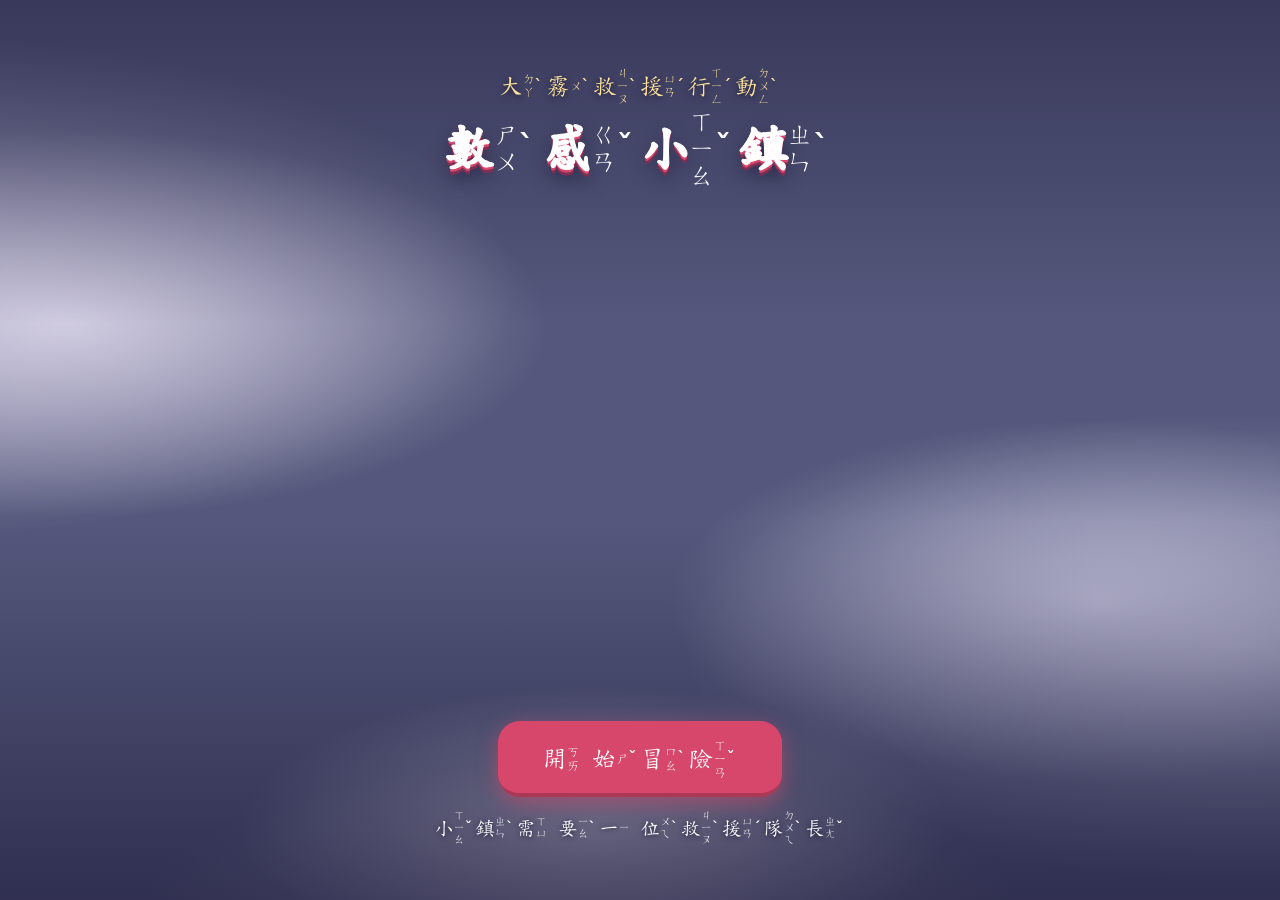
==== index.html @ 50f694c7 "更新網站 2026-11-01 21:22 Co-Authored-By: Claude Opus 5.5 <noreply@anthropic.com>" ====
<!doctype html>
<html lang="zh-Hant">
<head>
<meta charset="utf-8">
<meta name="viewport" content="width=device-width,initial-scale=1,viewport-fit=cover,user-scalable=no">
<meta name="theme-color" content="#fff6e3">
<title>數感小鎮</title>
<link rel="stylesheet" href="style.css?v=202611012122">
</head>
<body>
<main id="app"></main>
<script>window.APP_V="202611012122"</script>
<script src="zy.js?v=202611012122"></script>
<script src="logic.js?v=202611012122"></script>
<script src="story.js?v=202611012122"></script>
<script src="game.js?v=202611012122"></script>
</body>
</html>
---- style.css ----
@font-face { font-family: "SGKai"; src: url(assets/kai.woff2) format("woff2"); font-display: swap; }
:root {
  --paper: #fff6e3; --card: #fffdf7; --ink: #33405a; --soft: #77809a; --line: #e6d8bb;
  --sun: #f5a524; --leaf: #3d9970; --sky: #3b82c4; --berry: #d6476b; --grape: #7d5bbe; --good: #2f9e6a; --warn: #d9772b;
}
* { box-sizing: border-box; -webkit-tap-highlight-color: transparent; }
html, body { margin: 0; min-height: 100%; background: var(--paper); color: var(--ink); }
body { font-family: "SGKai", "BiauKai", "DFKai-SB", "Noto Serif TC", serif; font-size: 20px; line-height: 1.5; overscroll-behavior: none; }
button { font: inherit; color: inherit; border: 0; background: none; cursor: pointer; touch-action: manipulation; }
#app { max-width: 720px; margin: 0 auto; padding: 14px 16px 32px; min-height: 100vh; display: flex; flex-direction: column; }
.num { font-family: "Trebuchet MS", "Segoe UI", "Avenir Next", system-ui, sans-serif; font-weight: 700; font-variant-numeric: tabular-nums; }

/* 首頁 */
.home-head { display: flex; justify-content: space-between; align-items: center; margin: 4px 0 2px; }
h1 { font-size: 34px; margin: 0; letter-spacing: 2px; }
.star-count { background: var(--card); border: 2px solid var(--line); border-radius: 99px; padding: 3px 16px; font-size: 22px; }
.tag { color: var(--soft); margin: 0 0 14px; font-size: 18px; }
.town { display: grid; grid-template-columns: 1fr 1fr; gap: 12px; }
.spot { text-align: left; background: var(--card); border: 2px solid var(--line); border-bottom-width: 5px; border-radius: 18px; padding: 12px 14px; display: flex; flex-direction: column; gap: 3px; min-height: 134px; transition: transform .1s; }
.spot:active { transform: translateY(2px); }
.spot:nth-child(5) { grid-column: 1 / -1; min-height: 0; }
.spot svg { width: 56px; height: 56px; }
.spot b { font-size: 23px; }
.spot small { color: var(--soft); font-size: 16px; line-height: 1.3; }
.lvl { display: inline-flex; gap: 3px; margin-top: 3px; }
.lvl i { width: 11px; height: 11px; border-radius: 50%; background: var(--line); }
.lvl i.on { background: var(--sun); }
.stickers { margin-top: 16px; background: var(--card); border: 2px dashed var(--line); border-radius: 18px; padding: 10px 14px; }
.stickers h2 { font-size: 18px; margin: 0 0 4px; font-weight: 400; color: var(--soft); }
.stickers .row { display: flex; flex-wrap: wrap; gap: 6px; font-size: 30px; line-height: 1.2; }
.stickers .row span.off { filter: grayscale(1); opacity: .22; }

/* 遊戲框架 */
.top { display: flex; align-items: center; gap: 10px; margin-bottom: 8px; }
.icon-btn { width: 46px; height: 46px; border-radius: 50%; background: var(--card); border: 2px solid var(--line); font-size: 22px; flex: none; display: grid; place-items: center; }
.dots { flex: 1; display: flex; gap: 6px; justify-content: center; }
.dots i { width: 15px; height: 15px; border-radius: 50%; background: var(--line); }
.dots i.g2 { background: var(--sun); } .dots i.g1 { background: #f8d48a; } .dots i.g0 { background: #cbd2e0; }
.dots i.now { outline: 3px solid var(--ink); outline-offset: 1px; }
.prompt { font-size: 24px; text-align: center; margin: 2px 0 8px; min-height: 40px; line-height: 1.35; }
.prompt .num { font-size: 30px; color: var(--berry); margin: 0 2px; }
.stage { background: var(--card); border: 2px solid var(--line); border-radius: 18px; padding: 12px; margin-bottom: 10px; }
.msg { min-height: 34px; text-align: center; font-size: 21px; padding: 6px 6px; border-radius: 12px; }
.msg.good { color: var(--good); } .msg.hint { color: var(--warn); }
.actions { display: flex; gap: 10px; justify-content: center; margin-top: 6px; flex-wrap: wrap; }
.btn { background: var(--leaf); color: #fff; border-radius: 16px; padding: 10px 26px; font-size: 24px; border-bottom: 4px solid rgba(0,0,0,.2); min-height: 56px; min-width: 120px; }
.btn:active { transform: translateY(2px); border-bottom-width: 2px; }
.btn.alt { background: var(--card); color: var(--ink); border: 2px solid var(--line); border-bottom: 4px solid var(--line); }
.btn[disabled] { opacity: .4; }
.choices { display: flex; gap: 8px; justify-content: center; width: 100%; }
.choice { background: var(--card); border: 2px solid var(--line); border-bottom-width: 5px; border-radius: 16px; font-size: 28px; padding: 10px 4px; flex: 1; max-width: 170px; min-height: 60px; }
.choice.ok { background: #d9f3e4; border-color: var(--good); }
.choice.no { opacity: .35; }

/* 數線 */
.line-wrap { touch-action: none; user-select: none; -webkit-user-select: none; }
.line-wrap svg { width: 100%; height: auto; display: block; overflow: visible; }
.line-wrap text { font-family: "Trebuchet MS", "Segoe UI", system-ui, sans-serif; font-weight: 700; fill: var(--ink); }

/* 積木 */
.board { display: grid; grid-template-columns: 1fr 1fr 1fr; gap: 6px; }
.col { min-height: 170px; background: var(--paper); border-radius: 12px; padding: 6px; display: flex; flex-direction: column; align-items: center; gap: 6px; }
.col h3 { margin: 0; font-size: 19px; font-weight: 400; color: var(--soft); }
.col .tally { font-size: 26px; }
.pile { display: flex; flex-wrap: wrap; gap: 3px; justify-content: center; align-content: flex-start; flex: 1; }
.b100 { width: 54px; height: 54px; background-color: var(--sky); background-image: linear-gradient(rgba(255,255,255,.5) 1px, transparent 1px), linear-gradient(90deg, rgba(255,255,255,.5) 1px, transparent 1px); background-size: 5.4px 5.4px; border-radius: 3px; }
.b10 { width: 10px; height: 54px; background-color: var(--leaf); background-image: linear-gradient(rgba(255,255,255,.55) 1px, transparent 1px); background-size: 100% 5.4px; border-radius: 2px; }
.b1 { width: 11px; height: 11px; background: var(--sun); border-radius: 2px; }
.pile button { padding: 0; display: block; }
.add { border-radius: 12px; background: var(--card); border: 2px solid var(--line); border-bottom-width: 4px; min-height: 50px; width: 100%; font-size: 24px; }
.add[disabled] { opacity: .35; }
.trade { display: flex; gap: 6px; justify-content: center; margin-top: 8px; }
.trade button { background: #fff0cf; border: 2px solid var(--sun); border-radius: 12px; padding: 5px 6px; font-size: 16px; min-height: 48px; flex: 1; line-height: 1.2; }
.trade button[disabled] { opacity: .35; }

/* 鍵盤 */
.keypad { display: grid; grid-template-columns: repeat(6, 1fr); gap: 5px; max-width: 420px; margin: 2px auto 0; width: 100%; }
.keypad button { background: var(--card); border: 2px solid var(--line); border-bottom-width: 4px; border-radius: 12px; min-height: 54px; font-size: 26px; padding: 0; }
.keypad .go { background: var(--leaf); color: #fff; border-color: var(--leaf); }
.entry { text-align: center; font-size: 34px; line-height: 1.25; color: var(--sky); }
.entry .blank { color: var(--line); }

/* 青蛙 */
.frog-now { text-align: center; font-size: 40px; color: var(--leaf); margin: 0; line-height: 1.2; }
.hops { display: grid; grid-template-columns: repeat(3, 1fr); gap: 8px; margin-top: 8px; }
.hops button { border-radius: 14px; min-height: 58px; font-size: 26px; border: 2px solid; border-bottom-width: 5px; background: var(--card); }
.hops .up { border-color: var(--leaf); color: var(--leaf); }
.hops .dn { border-color: var(--grape); color: var(--grape); }
.trail { min-height: 34px; text-align: center; color: var(--soft); font-size: 20px; word-spacing: 3px; }

/* 天平 */
.beam { transition: transform .6s cubic-bezier(.3,1.5,.5,1); transform-origin: 200px 66px; }
.scale-svg { width: 100%; height: auto; display: block; }
.scale-svg text { font-family: "Trebuchet MS", "Segoe UI", system-ui, sans-serif; font-weight: 700; font-size: 25px; fill: var(--ink); text-anchor: middle; }
.fill-text { text-align: center; font-size: 40px; margin: 8px 0; }

/* 糖果 */
.grid { display: flex; flex-direction: column; gap: 3px; align-items: center; }
.row-c { display: flex; align-items: center; gap: 3px; border-radius: 10px; padding: 1px 6px; width: fit-content; position: relative; }
.row-c.lit { background: #fde8ee; }
.row-c.new { outline: 3px dashed var(--good); outline-offset: 1px; }
.row-c.gone { opacity: .3; outline: 3px dashed var(--warn); outline-offset: 1px; }
.c { width: 24px; height: 24px; border-radius: 50%; background: radial-gradient(circle at 34% 30%, #ffc2d1, var(--berry)); display: block; }
.row-c.part2 .c { background: radial-gradient(circle at 34% 30%, #d7c6f5, var(--grape)); }
.row-c.cut { margin-bottom: 9px; box-shadow: 0 6px 0 -3px var(--warn); border-radius: 0; }
.sum-tag { min-width: 30px; font-size: 18px; color: var(--berry); margin-left: 6px; text-align: right; }

/* 結算 */
.end { text-align: center; padding: 22px 8px; }
.end h2 { font-size: 32px; margin: 8px 0; }
.big-star { font-size: 54px; line-height: 1.1; }
.note { color: var(--soft); font-size: 18px; }

/* 家長頁 */
.parent { font-family: "Segoe UI", "Microsoft JhengHei", "PingFang TC", system-ui, sans-serif; font-size: 16px; }
.parent h1 { font-size: 24px; letter-spacing: 0; }
.parent h2 { font-size: 18px; margin: 18px 0 6px; }
.parent table { width: 100%; border-collapse: collapse; background: var(--card); }
.parent th, .parent td { border: 1px solid var(--line); padding: 6px 8px; text-align: left; vertical-align: top; }
.parent select { font: inherit; padding: 6px; }
.parent .link { color: var(--sky); text-decoration: underline; padding: 8px 0; }

@keyframes pop { 0% { transform: scale(.5); opacity: 0; } 70% { transform: scale(1.15); } 100% { transform: scale(1); opacity: 1; } }
.pop { animation: pop .35s ease-out; }
@media (prefers-reduced-motion: reduce) { .pop { animation: none; } .beam { transition: none; } }
@media (max-width: 380px) { h1 { font-size: 28px; } .prompt { font-size: 23px; } .btn { font-size: 21px; padding: 8px 18px; } }

/* 故事 */
.hero { border-radius: 18px; background: #6d7390 center/cover; padding: 12px 14px; margin-bottom: 12px; min-height: 148px; display: flex; flex-direction: column; justify-content: space-between; color: #fff; }
.hero h1 { text-shadow: 0 2px 6px rgba(30,30,60,.75); }
.hero .star-count { color: var(--ink); }
.hero-say { display: flex; align-items: center; gap: 8px; background: rgba(255,253,247,.93); color: var(--ink); border-radius: 14px; padding: 5px 12px; font-size: 19px; margin-top: 10px; min-height: 44px; }
.hero-liang { width: 46px; height: 46px; object-fit: contain; }
.thumb { position: relative; height: 92px; border-radius: 12px; background: #e9e2d0 center/cover; overflow: hidden; margin-bottom: 4px; display: grid; place-items: center; }
.fog { position: absolute; inset: 0; background: radial-gradient(circle at 40% 40%, rgba(170,172,195,.72), rgba(120,122,150,.96)); transition: opacity .6s; }
.fog.f0 { opacity: 1; } .fog.f1 { opacity: .68; } .fog.f2 { opacity: .36; } .fog.f3 { opacity: 0; }
.thumb-who { position: absolute; right: 4px; bottom: 2px; height: 72px; width: 72px; object-fit: contain; }
.spot:nth-child(5) { grid-column: auto; min-height: 134px; }
.bosscard[disabled] { opacity: .62; cursor: default; }
.say-row { display: flex; align-items: center; justify-content: center; gap: 6px; }
.say-row .prompt { flex: 1; min-width: 0; }
.say-who { width: 64px; height: 64px; object-fit: contain; flex: none; }
.comic { display: flex; flex-direction: column; gap: 10px; margin: auto 0; }
.scene { position: relative; aspect-ratio: 16/9; border-radius: 18px; background: #8a8fa8 center/cover; overflow: hidden; }
.scene-who { position: absolute; left: 50%; bottom: 0; height: 74%; transform: translateX(-50%); max-width: 70%; object-fit: contain; }
.bubble { background: var(--card); border: 2px solid var(--line); border-radius: 18px; padding: 10px 16px; font-size: 23px; min-height: 120px; }
.bubble b { color: var(--berry); font-size: 20px; }
.bubble p { margin: 2px 0 0; }
.bubble.narr { background: #f3efe2; font-size: 22px; }
.comic .actions { align-items: center; }
.end-hero { width: 130px; height: 130px; object-fit: contain; }

/* 二下：分裝、平分、分數 */
.pile-c { display: flex; flex-wrap: wrap; gap: 3px; justify-content: center; min-height: 28px; max-height: 118px; overflow: hidden; }
.boxes { display: flex; flex-wrap: wrap; gap: 6px; justify-content: center; margin-top: 8px; min-height: 40px; }
.box { display: flex; flex-wrap: wrap; gap: 2px; justify-content: center; align-content: center; min-width: 44px; min-height: 40px; max-width: 92px; padding: 4px; background: #f5e6c8; border: 2px solid #c9a56a; border-radius: 8px; }
.box .c { width: 16px; height: 16px; }
.pile-c .c { width: 20px; height: 20px; }
.frac { display: inline-flex; flex-direction: column; align-items: center; line-height: 1.05; font-size: 26px; }
.frac i { font-style: normal; padding: 0 8px; }
.frac i:first-child { border-bottom: 3px solid currentColor; }
.cake-wrap { display: grid; place-items: center; }
.cake { width: 180px; height: 180px; }
.bar { width: 100%; height: auto; display: block; }
.fair { display: flex; flex-direction: column; gap: 10px; }
.fair .choice { max-width: none; padding: 6px; }

.say-row .prompt { font-size: 22px; }
.say-row .prompt .num { font-size: 27px; }
.say-who { width: 56px; height: 56px; }

/* 第三期：任務、線索、新遊戲 */
.daily { display: grid; grid-template-columns: 1.4fr 1fr 1fr; gap: 8px; margin-bottom: 12px; }
.daily-btn { background: var(--sun); color: #fff; border-radius: 14px; border-bottom: 4px solid rgba(0,0,0,.18); padding: 8px 6px; font-size: 19px; line-height: 1.25; min-height: 62px; }
.daily-btn small { display: block; font-size: 14px; opacity: .92; }
.daily-btn.alt { background: var(--card); color: var(--ink); border: 2px solid var(--line); border-bottom-width: 4px; }
.page-h { margin: 0; font-size: 26px; }
.pg-h { font-size: 19px; margin: 12px 0 6px; font-weight: 400; color: var(--soft); }
.pg { display: flex; flex-wrap: wrap; gap: 7px; }
.pg-btn { background: var(--card); border: 2px solid var(--line); border-bottom-width: 4px; border-radius: 12px; padding: 7px 12px; font-size: 18px; min-height: 46px; }
.clues { display: flex; flex-direction: column; gap: 8px; }
.clue { display: flex; gap: 10px; align-items: center; background: var(--card); border: 2px solid var(--line); border-radius: 14px; padding: 8px 10px; }
.clue.off { opacity: .55; border-style: dashed; }
.clue b { display: block; font-size: 19px; } .clue small { font-size: 16px; color: var(--soft); line-height: 1.3; display: block; }
.clue-img { width: 58px; height: 58px; object-fit: contain; flex: none; }
.clue-q { width: 58px; height: 58px; flex: none; display: grid; place-items: center; font-size: 30px; color: var(--line); border: 2px dashed var(--line); border-radius: 50%; }
.clue-big { width: 170px; height: 170px; object-fit: contain; }
.clock { width: 190px; height: 190px; }
.clock text { font-family: "Trebuchet MS", "Segoe UI", system-ui, sans-serif; font-weight: 700; fill: var(--ink); }
.choices.col { flex-direction: column; align-items: center; }
.choices.col .choice { width: 100%; max-width: 260px; flex: none; min-height: 50px; padding: 5px; }
.seats { min-height: 64px; display: grid; place-items: center; }
.train-seats { gap: 3px; }
.tray { min-height: 60px; display: flex; flex-wrap: wrap; gap: 4px; justify-content: center; align-items: center; background: #f5e6c8; border-radius: 12px; padding: 6px; }
.wallet { display: flex; flex-wrap: wrap; gap: 7px; justify-content: center; margin-top: 6px; }
.coin { width: 52px; height: 52px; border-radius: 50%; font-size: 18px; color: #4a3a12; border: 3px solid rgba(0,0,0,.2); padding: 0; }
.coin.c1 { background: #c98d5a; } .coin.c5 { background: #d9dde6; } .coin.c10 { background: #e5e8ef; } .coin.c50 { background: #f0c75a; } .coin.c100 { background: #b9c7e6; width: 66px; border-radius: 8px; height: 42px; }
.coin.note { background: #e7b7c4; width: 74px; border-radius: 8px; height: 42px; }
.tray .coin { width: 40px; height: 40px; font-size: 14px; } .tray .coin.c100, .tray .coin.note { width: 54px; height: 32px; }
.note { color: var(--soft); font-size: 17px; }

/* 第四期：封面、全螢幕故事、冒險地圖 */
body.in-cine { background: #2b2d45; overscroll-behavior: none; }
body.in-cine #app { padding: 0; max-width: none; }
.drift { position: absolute; inset: -20% -40%; pointer-events: none; background: radial-gradient(ellipse 30% 22% at 25% 40%, rgba(232,226,244,.75), transparent 70%), radial-gradient(ellipse 26% 20% at 70% 62%, rgba(214,212,236,.7), transparent 72%), radial-gradient(ellipse 22% 16% at 48% 80%, rgba(238,234,246,.6), transparent 70%); animation: drift 19s ease-in-out infinite alternate; }
.drift.d2 { animation-duration: 27s; animation-direction: alternate-reverse; opacity: .7; transform: scale(1.3); }
@keyframes drift { from { translate: -14% 0; } to { translate: 14% -3%; } }

/* 封面 */
.title { position: relative; min-height: 100vh; min-height: 100dvh; overflow: hidden; background: #55587c center/cover; display: flex; flex-direction: column; align-items: center; justify-content: space-between; padding: 7vh 16px 6vh; text-align: center; }
.title::after { content: ""; position: absolute; inset: 0; background: linear-gradient(rgba(30,28,60,.52), transparent 36%, transparent 58%, rgba(30,28,60,.68)); pointer-events: none; }
.title > .title-top, .title > .title-hero, .title > .title-bottom { position: relative; z-index: 2; }
.kicker { margin: 0 0 2px; color: #ffe39a; font-size: 24px; letter-spacing: 6px; text-shadow: 0 2px 6px rgba(20,20,50,.8); }
.logo { margin: 0; font-size: 62px; line-height: 1.15; letter-spacing: 6px; color: #fff; -webkit-text-stroke: 1.5px #fff; text-shadow: 0 3px 0 #d6476b, 0 6px 0 #7d2f54, 0 10px 18px rgba(20,20,50,.65); }
.logo.small { font-size: 34px; letter-spacing: 3px; -webkit-text-stroke: .6px #fff; text-shadow: 0 2px 0 #d6476b, 0 4px 8px rgba(20,20,50,.7); }
.title-hero { width: min(62vw, 300px); animation: bob 3s ease-in-out infinite; filter: drop-shadow(0 0 26px rgba(255,214,110,.85)); }
@keyframes bob { 50% { transform: translateY(-14px) rotate(-2deg); } }
.btn.big { font-size: 30px; padding: 14px 44px; background: var(--berry); border-radius: 22px; animation: pulse 1.8s ease-in-out infinite; box-shadow: 0 6px 20px rgba(214,71,107,.55); }
@keyframes pulse { 50% { transform: scale(1.05); } }
.title-note { color: #fff; margin: 12px 0 0; font-size: 19px; text-shadow: 0 1px 5px rgba(20,20,50,.9); }
.flies { position: absolute; inset: 0; z-index: 1; pointer-events: none; }
.flies i { position: absolute; width: 8px; height: 8px; border-radius: 50%; background: #ffe48a; box-shadow: 0 0 12px 4px rgba(255,214,90,.8); opacity: 0; animation: fly 4.5s ease-in-out infinite; }
@keyframes fly { 0%, 100% { opacity: 0; transform: translate(0, 0); } 40% { opacity: 1; } 60% { opacity: .9; transform: translate(16px, -30px); } }

/* 全螢幕故事 */
.cine { position: relative; min-height: 100vh; min-height: 100dvh; display: flex; flex-direction: column; overflow: hidden; color: var(--ink); cursor: pointer; }
.cine-blur { position: fixed; inset: -30px; background: #33365a center/cover; filter: blur(22px) brightness(.55); }
.cine .scene { position: relative; aspect-ratio: 4/3; width: 100%; max-width: 760px; margin: 0 auto; border-radius: 0 0 26px 26px; box-shadow: 0 10px 30px rgba(10,10,30,.5); flex: none; }
.cine .scene-who { height: 78%; max-width: 78%; filter: drop-shadow(0 6px 10px rgba(20,20,50,.45)); }
.rise { animation: rise .45s cubic-bezier(.2,1.3,.5,1); }
@keyframes rise { from { transform: translate(-50%, 34%); opacity: 0; } to { transform: translateX(-50%); opacity: 1; } }
.cine .bubble { position: relative; width: calc(100% - 28px); max-width: 700px; margin: -22px auto 0; min-height: 132px; border-radius: 20px; font-size: 24px; line-height: 1.5; box-shadow: 0 8px 22px rgba(10,10,30,.4); border: 3px solid #f3d98f; }
.cine .bubble.narr { background: #fbf6e6; }
.ch { opacity: 0; } .ch.on { opacity: 1; }
.cine-acts { position: relative; display: flex; gap: 12px; align-items: center; justify-content: center; margin: 14px auto 18px; }
.skip { color: #fff; font-size: 18px; text-decoration: underline; padding: 10px; }

/* 冒險地圖 */
.map-bg { position: fixed; inset: 0; z-index: -1; background: #4a4d70; }
.map-bg .m1, .map-bg .m2 { position: absolute; inset: 0; background-size: cover; background-position: center; }
.map-bg .shade { position: absolute; inset: 0; background: linear-gradient(rgba(40,38,75,.4), rgba(40,38,75,.2) 40%, rgba(40,38,75,.45)); }
.map-head { position: sticky; top: 0; z-index: 5; margin: -14px -16px 8px; padding: 12px 16px 10px; background: linear-gradient(rgba(36,34,70,.85), rgba(36,34,70,.55) 75%, transparent); }
.map-title { display: flex; justify-content: space-between; align-items: center; }
.map-head .hero-say { margin-top: 6px; border: 2px solid #f3d98f; }
.map-trail { position: relative; margin-bottom: 104px; }
.map-trail > svg { position: absolute; inset: 0; width: 100%; height: 100%; }
.stop { position: absolute; display: flex; align-items: center; gap: 0; width: 72%; padding: 0; text-align: left; transition: transform .12s; }
.stop.left { left: 0; } .stop.right { right: 0; flex-direction: row-reverse; text-align: right; }
.stop:active { transform: scale(.97); }
.medal { position: relative; width: 116px; height: 116px; flex: none; border-radius: 50%; background: #d7d3c6 center/cover; border: 5px solid #fff6e3; box-shadow: 0 6px 16px rgba(20,20,50,.55); overflow: hidden; z-index: 2; display: block; }
.medal .fog { border-radius: 50%; }
.medal-who { position: absolute; left: 50%; bottom: -2px; transform: translateX(-50%); height: 84px; width: 92px; object-fit: contain; }
.stop .plate { position: relative; flex: 1; min-width: 0; background: rgba(255,253,247,.95); border-radius: 14px; padding: 6px 10px 6px 18px; margin-left: -12px; box-shadow: 0 4px 12px rgba(20,20,50,.4); display: block; }
.stop.right .plate { margin-left: 0; margin-right: -12px; padding: 6px 18px 6px 10px; }
.plate b { display: block; font-size: 21px; line-height: 1.25; }
.plate small { display: block; font-size: 15px; color: var(--soft); line-height: 1.25; }
.plate .lvl { margin-top: 2px; }
.badge { position: absolute; right: 8px; top: 6px; width: 26px; height: 26px; border-radius: 50%; background: var(--good); color: #fff; display: grid; place-items: center; font-size: 16px; font-family: system-ui, sans-serif; z-index: 3; }
.stop.now .medal { border-color: #ffd65a; animation: ring 1.6s ease-out infinite; }
@keyframes ring { 0% { box-shadow: 0 0 0 0 rgba(255,214,90,.9); } 100% { box-shadow: 0 0 0 20px rgba(255,214,90,0); } }
.guide { position: absolute; width: 58px; height: 58px; object-fit: contain; top: -14px; z-index: 4; animation: bob 2s ease-in-out infinite; filter: drop-shadow(0 0 8px rgba(255,214,90,.9)); }
.stop.left .guide { left: 74px; } .stop.right .guide { right: 74px; }
.stop.cave[disabled] .medal { filter: grayscale(.5) brightness(.75); }
.stop.cave[disabled] { cursor: default; }
.lock { position: absolute; inset: 0; display: grid; place-items: center; color: #fff; font-size: 44px; z-index: 3; }
.dock { position: fixed; left: 50%; bottom: 0; transform: translateX(-50%); width: 100%; max-width: 720px; z-index: 6; display: grid; grid-template-columns: repeat(3, 1fr); gap: 8px; padding: 10px 12px calc(10px + env(safe-area-inset-bottom)); background: linear-gradient(transparent, rgba(36,34,70,.9) 30%); }
.dock button { background: rgba(255,253,247,.97); border-radius: 16px; border-bottom: 4px solid #d8c9a6; padding: 5px 4px; font-size: 18px; line-height: 1.2; min-height: 68px; }
.dock button b { display: block; font-size: 21px; font-weight: 400; line-height: 1.15; }
.dock small { display: block; font-size: 13px; color: var(--soft); }
.dock .hot { background: var(--sun); color: #fff; border-bottom-color: #c47f12; animation: pulse 2s ease-in-out infinite; }
.dock .hot small { color: #fff; }
@media (prefers-reduced-motion: reduce) { .drift, .title-hero, .btn.big, .flies i, .guide, .stop.now .medal, .dock .hot, .rise { animation: none; } .flies i { opacity: 1; } .rise { transform: translateX(-50%); } }
@media (min-width: 720px) { .cine .scene { aspect-ratio: 16/9; } .medal { width: 124px; height: 124px; } }

.map-bg { z-index: 0; }
.map-head, .map-trail { z-index: 1; }
.map-head { z-index: 5; }
.cine { justify-content: center; }
.cine .scene { border-radius: 26px; width: calc(100% - 16px); }
.guide { top: -20px; }
.stop.left .guide { left: 66px; } .stop.right .guide { right: 66px; }

/* 小火車人數圖 */
.seats { display: block; min-height: 0; }
.ride { display: flex; flex-wrap: wrap; align-items: flex-end; justify-content: center; gap: 4px; min-height: 60px; }
.people { display: inline-flex; align-items: flex-end; flex-wrap: wrap; gap: 3px; justify-content: center; }
.p10 { display: flex; flex-direction: column; gap: 1px; }
.p1s { display: grid; grid-template-columns: repeat(5, 11px); gap: 1px; direction: ltr; }
.p10 i, .p1s i { display: block; width: 11px; height: 6px; border-radius: 1px; background: var(--leaf); }
.p1s i { height: 11px; }
.people.new i { background: var(--warn); }
.people i.gone { background: transparent; box-shadow: inset 0 0 0 1px var(--warn); }
.plus { font-size: 24px; color: var(--soft); align-self: center; margin: 0 3px; font-family: system-ui, sans-serif; }
.plus.gap { margin: 0 2px; }
.legend { display: flex; flex-wrap: wrap; gap: 4px 14px; justify-content: center; margin-top: 6px; font-size: 17px; }
.lg { display: inline-flex; align-items: center; gap: 5px; }
.lg > i { width: 13px; height: 13px; border-radius: 3px; background: var(--leaf); display: block; }
.lg > i.new { background: var(--warn); }
.lg > i.gone { background: transparent; box-shadow: inset 0 0 0 2px var(--warn); }

/* 注音 */
body { line-height: 1.75; }
.zc { display: inline-flex; align-items: center; white-space: nowrap; line-height: 1.2; vertical-align: middle; }
.bp { position: relative; display: inline-flex; flex-direction: column; align-items: center; justify-content: center; width: 1.45em; padding-right: .45em; margin-left: .04em; font: 400 max(.44em, 9px)/1.02 "Microsoft JhengHei", "PingFang TC", "Noto Sans TC", system-ui, sans-serif; color: inherit; opacity: .92; letter-spacing: 0; -webkit-text-stroke: 0; text-shadow: none; }
.bp span { display: block; }
.bp .tone { position: absolute; right: 0; top: 50%; transform: translateY(-55%); font-style: normal; line-height: 1; }
.bp .qing { display: block; font-style: normal; line-height: .5; }
.parent .bp { display: none; }
.ch { display: inline-flex; vertical-align: middle; }
.pan-t { font-size: 17px; line-height: 1.2; text-align: center; color: var(--ink); white-space: nowrap; }
.pan-t .bp { font-size: 8px; }
.logo { font-size: 46px; letter-spacing: 0; -webkit-text-stroke: 1px #fff; }
.logo.small { font-size: 27px; letter-spacing: 0; -webkit-text-stroke: .4px #fff; }
.kicker { font-size: 21px; letter-spacing: 0; }
.prompt, .say-row .prompt { font-size: 20px; line-height: 1.6; }
.say-row .prompt .num, .prompt .num { font-size: 26px; }
.msg { font-size: 19px; line-height: 1.7; }
.plate b { font-size: 18px; line-height: 1.3; }
.plate small { font-size: 15px; line-height: 1.35; }
.stop { width: 80%; }
.hero-say { font-size: 18px; }
.dock button { font-size: 15px; min-height: 76px; }
.dock small { font-size: 13px; }
.cine .bubble { font-size: 21px; line-height: 1.7; min-height: 150px; }
.bubble b { font-size: 18px; }
.btn { font-size: 21px; }
.btn.big { font-size: 25px; }
.choice { font-size: 21px; }
.trade button { font-size: 15px; }
.legend { font-size: 16px; }
.pg-btn { font-size: 17px; }
.clue b { font-size: 18px; } .clue small { font-size: 15px; line-height: 1.5; }
.col h3 { font-size: 18px; }
.trail { font-size: 18px; }

/* 注音字級：手機上也要看得清楚 */
.bp { font-size: max(.46em, 10px); width: 1.35em; padding-right: .42em; margin-left: 0; opacity: 1; }
.prompt, .say-row .prompt { font-size: 22px; }
.msg { font-size: 20px; }
.cine .bubble { font-size: 23px; }
.plate b { font-size: 20px; }
.plate small { font-size: 16px; }
.stop { width: 84%; }
.stop .plate { padding-left: 16px; }
.hero-say { font-size: 19px; }
.choice { font-size: 19px; padding-left: 2px; padding-right: 2px; }
.dock button { font-size: 16px; padding: 3px 1px; min-height: 80px; }
.dock button b { font-size: 18px; }
.dock small { font-size: 12px; }
.legend { font-size: 17px; }
.trade button { font-size: 16px; }
.pan-t { font-size: 19px; }
.pan-t .bp { font-size: 9px; width: 1.2em; padding-right: .3em; }
.title-note { font-size: 20px; }
.kicker { font-size: 24px; }
.logo { font-size: 50px; }
.tag { font-size: 19px; }
.say-who { width: 46px; height: 46px; }
.dock #daily { font-size: 15px; }

/* 聲調要看得清楚：注音放大，聲調獨立一欄，不和注音或下一個字擠在一起 */
.bp { font-size: max(.5em, 11px); line-height: 1.08; width: 1.85em; padding-right: .85em; margin-right: .08em; }
.bp .tone { right: 0; width: .85em; text-align: center; font-size: 1.25em; font-weight: 700; top: 50%; transform: translateY(-50%); }
.bp .qing { font-size: 1.3em; font-weight: 700; line-height: .55; }
.pan-t .bp { font-size: 10px; width: 1.85em; padding-right: .85em; }
.pan-t { font-size: 17px; }
.dock button { font-size: 15px; }
.dock #daily { font-size: 14px; }
.plate small { font-size: 15px; }
.choice { font-size: 18px; }

.plate b { font-size: 19px; white-space: nowrap; }
.stop { width: 88%; }
.stop .plate { padding: 8px 8px 8px 18px; }
.stop.right .plate { padding: 8px 18px 8px 8px; }
.dock { grid-template-columns: 1.35fr 1fr 1fr; }
.dock button { min-height: 74px; }
.dock .bp { font-size: 9px; }

/* 上下學期標籤 */
.sem { display: inline-block; font-style: normal; font-size: 13px; line-height: 1.5; padding: 0 7px; border-radius: 99px; background: #e3ecfb; color: #2f5f9e; margin-left: 6px; white-space: nowrap; vertical-align: middle; }
.sem .bp { font-size: 8px; width: 1.5em; padding-right: .6em; }
.plate .sem { margin: 2px 0 0; display: table; }
.stop.right .plate .sem { margin-left: auto; }
.pg-btn .sem { margin: 0 5px 0 0; }
.top .sem { margin: 0; flex: none; }
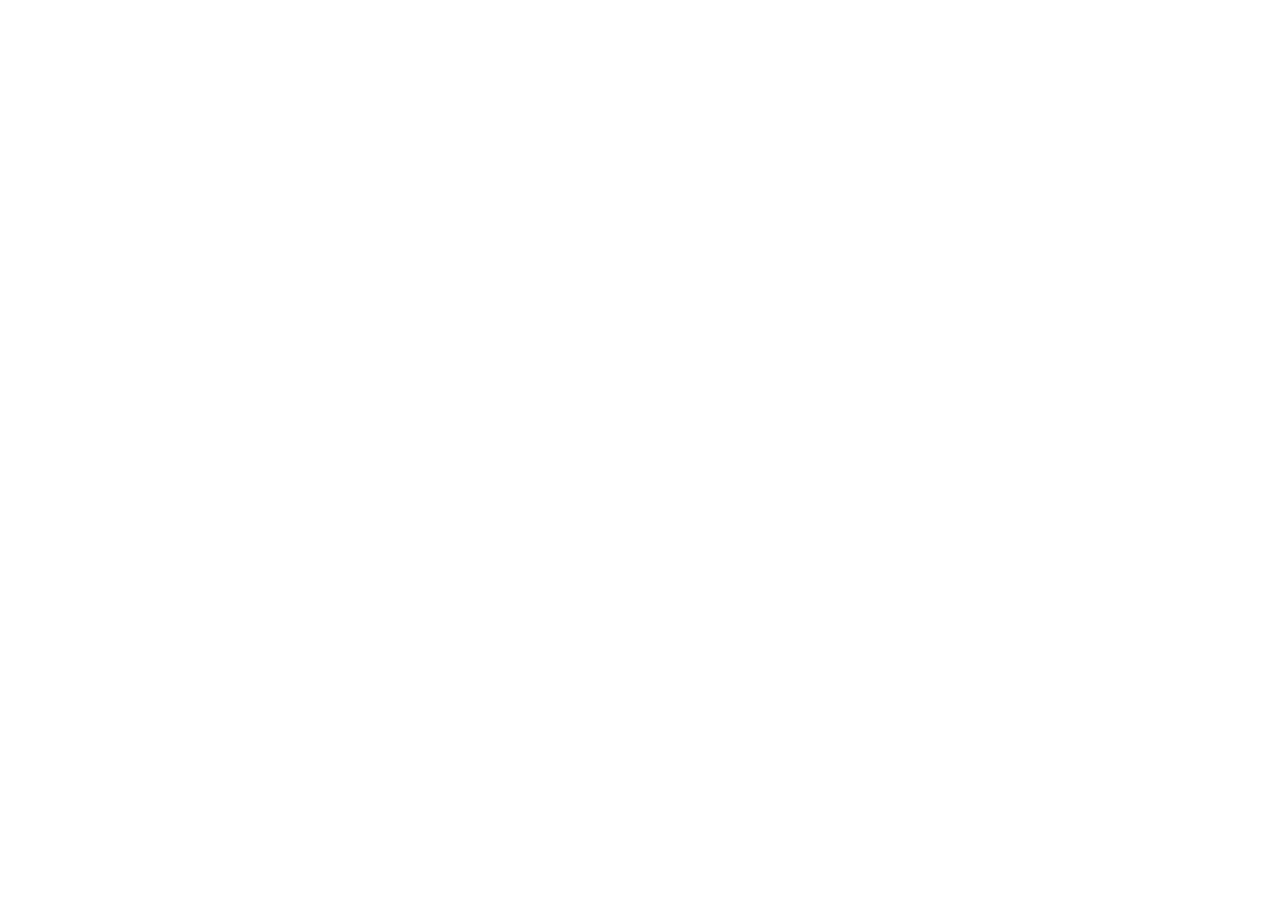
==== commit 7854af87: "遊戲併入數感小學堂，舊網址改為轉址 Co-Authored-By: Claude Opus 5.5 <noreply@anthropic.com>" ====
--- a/index.html
+++ b/index.html
@@ -1,18 +1,4 @@
-<!doctype html>
-<html lang="zh-Hant">
-<head>
-<meta charset="utf-8">
-<meta name="viewport" content="width=device-width,initial-scale=1,viewport-fit=cover,user-scalable=no">
-<meta name="theme-color" content="#fff6e3">
-<title>數感小鎮</title>
-<link rel="stylesheet" href="style.css?v=202611012122">
-</head>
-<body>
-<main id="app"></main>
-<script>window.APP_V="202611012122"</script>
-<script src="zy.js?v=202611012122"></script>
-<script src="logic.js?v=202611012122"></script>
-<script src="story.js?v=202611012122"></script>
-<script src="game.js?v=202611012122"></script>
-</body>
-</html>
+<!doctype html><html lang="zh-Hant"><head><meta charset="utf-8"><meta name="viewport" content="width=device-width,initial-scale=1">
+<title>數感小學堂</title><meta http-equiv="refresh" content="0;url=https://bgjd315-cloud.github.io/shugan-school/g2/"><link rel="canonical" href="https://bgjd315-cloud.github.io/shugan-school/g2/">
+<script>location.replace('https://bgjd315-cloud.github.io/shugan-school/g2/'+location.search+location.hash)</script></head>
+<body><p>遊戲搬家了：<a href="https://bgjd315-cloud.github.io/shugan-school/g2/">到數感小學堂</a></p></body></html>
